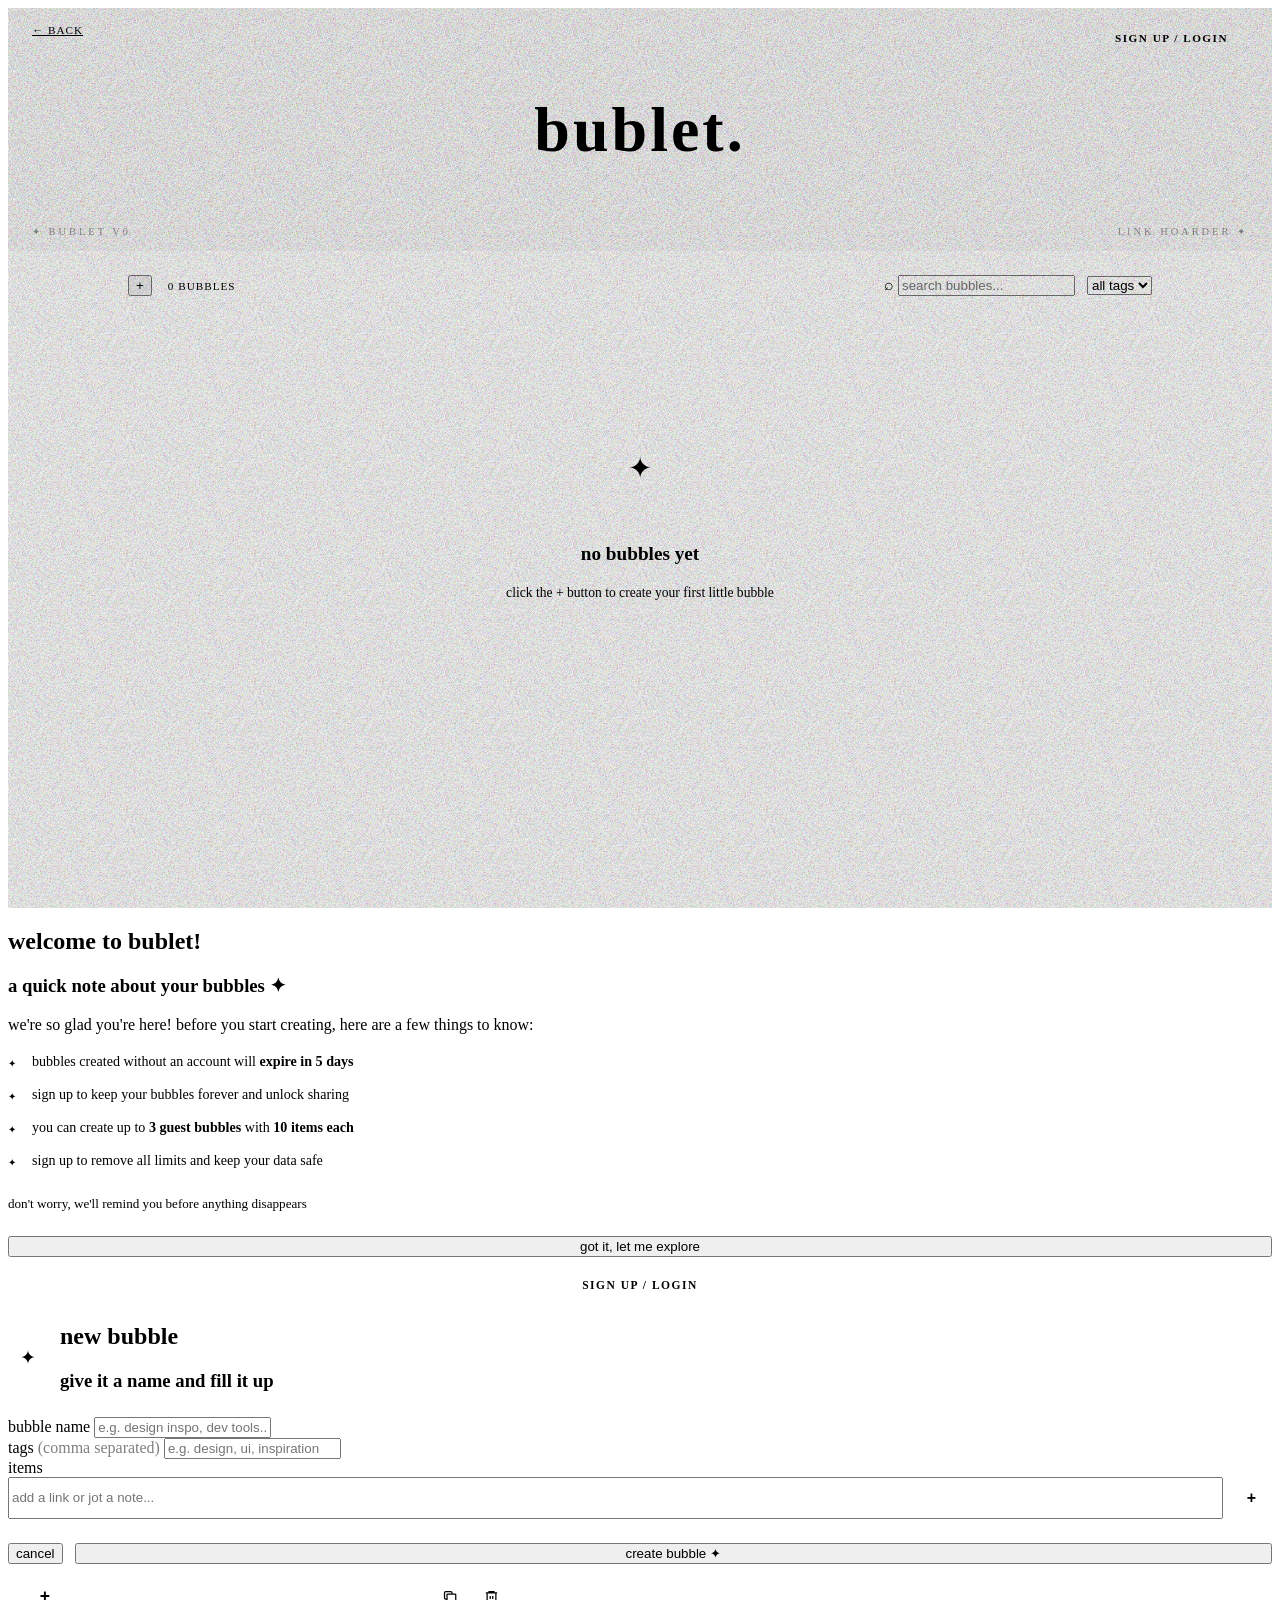
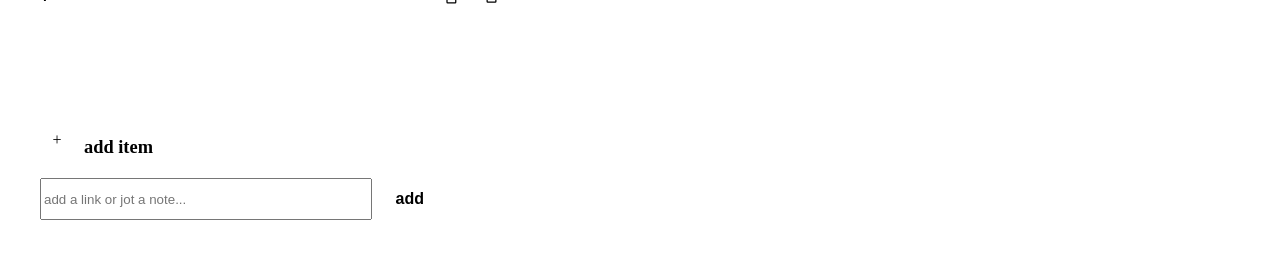
==== frontend/dashboard.html @ c85ff53b "phase 1 completed." ====
<!DOCTYPE html>
<html lang="en">

<head>
    <meta charset="UTF-8" />
    <meta name="viewport" content="width=device-width, initial-scale=1.0" />
    <base href="/" />
    <title>bublet — your bubbles</title>
    <meta name="description"
        content="Your personal bubble dashboard — organize, search, and share your link collections." />
    <link rel="stylesheet" href="styles.css?v=2" />
    <style>
        /* ── Dashboard Layout ── */
        .dashboard {
            min-height: 100vh;
            background: var(--bg-warm);
            display: flex;
            flex-direction: column;
            position: relative;
        }

        .dashboard::before {
            content: '';
            position: absolute;
            inset: 0;
            background-image: url("data:image/svg+xml,%3Csvg viewBox='0 0 256 256' xmlns='http://www.w3.org/2000/svg'%3E%3Cfilter id='grain'%3E%3CfeTurbulence type='fractalNoise' baseFrequency='0.85' numOctaves='4' stitchTiles='stitch'/%3E%3C/filter%3E%3Crect width='100%25' height='100%25' filter='url(%23grain)'/%3E%3C/svg%3E");
            background-size: 128px 128px;
            opacity: 2.8;
            mix-blend-mode: multiply;
            pointer-events: none;
            z-index: 0;
        }

        /* ── Header Banner ── */
        .dash-header {
            height: 27vh;
            min-height: 160px;
            background: var(--bg-deep);
            display: flex;
            align-items: center;
            justify-content: center;
            position: relative;
            overflow: hidden;
            border-bottom: 2px solid var(--text-dark);
            z-index: 1;
        }

        .dash-header::before {
            content: '';
            position: absolute;
            inset: 0;
            background-image: url("data:image/svg+xml,%3Csvg viewBox='0 0 256 256' xmlns='http://www.w3.org/2000/svg'%3E%3Cfilter id='grain'%3E%3CfeTurbulence type='fractalNoise' baseFrequency='0.85' numOctaves='4' stitchTiles='stitch'/%3E%3C/filter%3E%3Crect width='100%25' height='100%25' filter='url(%23grain)'/%3E%3C/svg%3E");
            background-size: 128px 128px;
            opacity: 0.4;
            mix-blend-mode: overlay;
            pointer-events: none;
            z-index: 0;
        }

        /* The user will put a header image here later.
       For now, show a clean dark bg with the title. */
        .dash-header .header-bg {
            position: absolute;
            inset: 0;
            width: 100%;
            height: 100%;
            object-fit: cover;
            opacity: 0.7;
        }

        .header-title {
            font-family: var(--font-cursive);
            font-size: 4rem;
            font-weight: 700;
            color: var(--text-light);
            z-index: 1;
            letter-spacing: 3px;
        }

        .header-title span {
            color: var(--rose);
        }

        /* Decorative labels */
        .header-decor {
            position: absolute;
            z-index: 1;
            font-family: var(--font-mono);
            font-size: 0.65rem;
            letter-spacing: 3px;
            text-transform: uppercase;
            color: var(--text-muted);
            opacity: 0.4;
        }

        .header-decor.left {
            left: 24px;
            bottom: 14px;
        }

        .header-decor.right {
            right: 24px;
            bottom: 14px;
        }

        /* Login button */
        .btn-login {
            position: absolute;
            top: 16px;
            right: 24px;
            z-index: 3;
            padding: 8px 20px;
            background: var(--sage);
            color: var(--text-dark);
            font-family: var(--font-mono);
            font-size: 0.7rem;
            font-weight: 700;
            letter-spacing: 1.5px;
            text-transform: uppercase;
            border: 2px solid var(--text-dark);
            box-shadow: var(--shadow-hard-sm);
            cursor: pointer;
            transition: transform 0.15s, box-shadow 0.15s;
        }

        .btn-login:hover {
            transform: translate(-1px, -1px);
            box-shadow: 5px 5px 0px var(--border-dark);
        }

        .btn-login:active {
            transform: translate(2px, 2px);
            box-shadow: 1px 1px 0px var(--border-dark);
        }

        /* Header image rotate button */
        .btn-rotate-header {
            position: absolute;
            top: 16px;
            right: 24px;
            z-index: 3;
            width: 36px;
            height: 36px;
            padding: 0;
            background: var(--sage);
            color: var(--text-dark);
            border: 2px solid var(--text-dark);
            border-radius: 50%;
            box-shadow: var(--shadow-hard-sm);
            cursor: pointer;
            display: flex;
            align-items: center;
            justify-content: center;
            transition: transform 0.15s, box-shadow 0.15s;
        }

        .btn-rotate-header svg {
            width: 16px;
            height: 16px;
        }

        .btn-rotate-header:hover {
            transform: translate(-1px, -1px);
            box-shadow: 5px 5px 0px var(--border-dark);
        }

        .btn-rotate-header:active {
            transform: translate(2px, 2px) rotate(180deg);
            box-shadow: 1px 1px 0px var(--border-dark);
        }

        /* Back link */
        .header-back {
            position: absolute;
            top: 16px;
            left: 24px;
            z-index: 3;
            font-family: var(--font-mono);
            font-size: 0.7rem;
            color: var(--text-muted);
            letter-spacing: 1px;
            text-transform: uppercase;
            transition: color 0.2s;
        }

        .header-back:hover {
            color: var(--text-light);
        }

        /* ── Toolbar ── */
        .toolbar {
            display: flex;
            align-items: center;
            gap: 16px;
            padding: 24px 120px;
            border-bottom: 1px solid var(--border-light);
        }

        .toolbar-left {
            display: flex;
            align-items: center;
            gap: 16px;
        }

        .toolbar-right {
            display: flex;
            align-items: center;
            gap: 12px;
            margin-left: auto;
        }

        .visibility-toggle {
            font-family: var(--font-mono);
            font-size: 0.7rem;
            letter-spacing: 0.5px;
            padding: 6px 14px;
            border-radius: 6px;
            border: 2px solid var(--border-dark);
            background: var(--rose);
            color: var(--text-light);
            cursor: pointer;
            transition: all 0.2s ease;
            box-shadow: var(--shadow-hard-sm);
        }

        .visibility-toggle:hover {
            background: var(--coral);
            transform: translate(1px, 1px);
            box-shadow: 1px 1px 0px var(--border-dark);
        }

        .visibility-toggle.is-public {
            background: var(--sage);
            color: var(--text-heading);
            border-color: var(--border-dark);
        }

        .bubble-count-display {
            font-family: var(--font-mono);
            font-size: 0.7rem;
            color: var(--text-body);
            letter-spacing: 1px;
            text-transform: uppercase;
        }

        /* ── Bubble Grid ── */
        .bubble-grid {
            flex: 1;
            margin: 0 220px;
            padding: 32px 40px 60px;

            display: flex;
            flex-wrap: wrap;
            gap: 38px;
            align-content: flex-start;
        }

        .bubble-grid .bubble {
            animation: pop-in 0.35s ease both;
        }

        .bubble-grid .bubble:nth-child(1) {
            animation-delay: 0.03s;
        }

        .bubble-grid .bubble:nth-child(2) {
            animation-delay: 0.06s;
        }

        .bubble-grid .bubble:nth-child(3) {
            animation-delay: 0.09s;
        }

        .bubble-grid .bubble:nth-child(4) {
            animation-delay: 0.12s;
        }

        .bubble-grid .bubble:nth-child(5) {
            animation-delay: 0.15s;
        }

        .bubble-grid .bubble:nth-child(6) {
            animation-delay: 0.18s;
        }

        .bubble-grid .bubble:nth-child(7) {
            animation-delay: 0.21s;
        }

        .bubble-grid .bubble:nth-child(8) {
            animation-delay: 0.24s;
        }

        /* Empty state */
        .empty-state {
            flex: 1;
            display: flex;
            flex-direction: column;
            align-items: center;
            justify-content: center;
            text-align: center;
            padding: 80px 20px;
        }

        .empty-state .empty-icon {
            width: 72px;
            height: 72px;
            border-radius: 50%;
            background: var(--bg-cream);
            border: 2px solid var(--border-light);
            display: flex;
            align-items: center;
            justify-content: center;
            font-size: 1.8rem;
            margin-bottom: 20px;
        }

        .empty-state h3 {
            font-family: var(--font-body);
            font-size: 1.2rem;
            font-weight: 700;
            color: var(--text-dark);
            margin-bottom: 6px;
        }

        .empty-state p {
            font-size: 0.85rem;
            color: var(--text-body);
        }

        /* ── Policy Modal Extras ── */
        .policy-icon {
            width: 50px;
            height: 50px;
            background: var(--peach);
            border: 2px solid var(--text-dark);
            box-shadow: var(--shadow-hard-sm);
            display: flex;
            align-items: center;
            justify-content: center;
            font-size: 1.4rem;
            margin-bottom: 16px;
        }

        .policy-points {
            margin: 14px 0 24px;
            padding-left: 0;
            list-style: none;
        }

        .policy-points li {
            position: relative;
            padding-left: 24px;
            margin-bottom: 10px;
            font-size: 0.88rem;
            color: var(--text-body);
            line-height: 1.65;
        }

        .policy-points li::before {
            content: '✦';
            position: absolute;
            left: 0;
            color: var(--lavender);
            font-size: 0.65rem;
            top: 5px;
        }

        /* ── Policy Modal Actions ── */
        .policy-actions {
            margin-top: 24px;
            display: flex;
            flex-direction: column;
            gap: 10px;
        }

        .policy-actions .btn-primary {
            width: 100%;
            justify-content: center;
        }

        .btn-signup {
            width: 100%;
            padding: 12px 24px;
            background: var(--sage);
            color: var(--text-dark);
            font-family: var(--font-mono);
            font-size: 0.72rem;
            font-weight: 700;
            letter-spacing: 1.5px;
            text-transform: uppercase;
            border: 2px solid var(--text-dark);
            box-shadow: var(--shadow-hard-sm);
            cursor: pointer;
            transition: transform 0.15s, box-shadow 0.15s;
            text-align: center;
        }

        .btn-signup:hover {
            transform: translate(-1px, -1px);
            box-shadow: 5px 5px 0px var(--border-dark);
        }

        .btn-signup:active {
            transform: translate(2px, 2px);
            box-shadow: 1px 1px 0px var(--border-dark);
        }

        /* ── Create Modal Extras ── */
        .create-modal-title {
            display: flex;
            align-items: center;
            gap: 12px;
            margin-bottom: 6px;
        }

        .create-modal-title .icon {
            width: 40px;
            height: 40px;
            background: var(--lavender);
            border: 2px solid var(--text-dark);
            display: flex;
            align-items: center;
            justify-content: center;
            font-size: 1.2rem;
            color: var(--text-dark);
            flex-shrink: 0;
        }

        .add-link-row {
            display: flex;
            gap: 8px;
        }

        .add-link-row input {
            flex: 1;
        }

        .add-link-btn {
            padding: 12px 16px;
            background: var(--lavender);
            color: var(--text-dark);
            font-size: 1rem;
            font-weight: 700;
            border: 2px solid var(--text-dark);
            transition: background 0.15s;
            flex-shrink: 0;
        }

        .add-link-btn:hover {
            background: var(--rose);
            color: var(--text-light);
        }

        .form-footer {
            display: flex;
            gap: 12px;
            margin-top: 24px;
        }

        .form-footer .btn-primary {
            flex: 1;
            justify-content: center;
        }

        .form-footer .btn-secondary {
            flex-shrink: 0;
        }

        /* ── Detail Modal ── */
        .detail-modal-card {
            max-width: 520px;
            padding: 0;
            display: flex;
            flex-direction: column;
            max-height: 75vh;
            overflow: hidden;
        }

        .detail-navbar {
            display: flex;
            align-items: center;
            padding: 16px 20px;
            border-bottom: 2px solid var(--border-light);
            background: var(--bg-cream);
            gap: 8px;
            flex-shrink: 0;
        }

        .detail-navbar .nav-btn {
            display: flex;
            align-items: center;
            justify-content: center;
            width: 34px;
            height: 34px;
            background: transparent;
            border: 2px solid var(--border-light);
            color: var(--text-dark);
            font-size: 1.1rem;
            font-weight: 700;
            cursor: pointer;
            transition: all 0.15s;
            flex-shrink: 0;
        }

        .detail-navbar .nav-btn:hover {
            border-color: var(--text-dark);
            background: white;
        }

        .detail-navbar .nav-btn.delete-btn {
            border-color: var(--rose);
            color: var(--rose);
        }

        .detail-navbar .nav-btn.delete-btn:hover {
            background: var(--rose);
            color: var(--text-light);
        }

        .detail-navbar .nav-btn svg {
            width: 15px;
            height: 15px;
        }

        .detail-title {
            flex: 1;
            font-family: var(--font-body);
            font-size: 1.05rem;
            font-weight: 700;
            color: var(--text-dark);
            text-align: center;
            overflow: hidden;
            text-overflow: ellipsis;
            white-space: nowrap;
            padding: 2px 8px;
            cursor: text;
            border-bottom: 2px solid transparent;
            transition: border-color 0.2s, background 0.2s;
        }

        .detail-title:hover {
            border-bottom-color: var(--border-light);
        }

        .detail-title[contenteditable="true"] {
            outline: none;
            background: white;
            border-bottom-color: var(--lavender);
            text-overflow: clip;
        }

        .detail-link-list {
            flex: 1;
            overflow-y: auto;
            padding: 16px 20px;
            list-style: none;
            display: flex;
            flex-direction: column;
            gap: 6px;
        }

        .detail-link-item {
            display: flex;
            align-items: center;
            gap: 10px;
            padding: 10px 14px;
            background: white;
            border: 1px solid var(--border-light);
            transition: border-color 0.15s;
        }

        .detail-link-item:hover {
            border-color: var(--lavender);
        }

        .detail-link-item .link-bullet {
            color: var(--lavender);
            font-size: 1.2rem;
            flex-shrink: 0;
            line-height: 1;
        }

        .detail-link-item a,
        .detail-link-item .item-text {
            flex: 1;
            color: var(--text-body);
            font-size: 0.84rem;
            word-break: break-all;
            line-height: 1.4;
            transition: color 0.15s;
        }

        .detail-link-item a:hover {
            color: var(--rose);
        }

        .detail-link-item .remove-detail-link {
            flex-shrink: 0;
            margin-left: auto;
            font-size: 0.7rem;
            color: var(--rose);
            cursor: pointer;
            opacity: 0;
            transition: opacity 0.15s;
            padding: 4px;
        }

        .detail-link-item:hover .remove-detail-link {
            opacity: 0.5;
        }

        .detail-link-item .remove-detail-link:hover {
            opacity: 1;
        }

        .detail-empty {
            display: flex;
            flex-direction: column;
            align-items: center;
            justify-content: center;
            text-align: center;
            padding: 40px 20px;
            color: var(--text-muted);
            list-style: none;
        }

        .detail-empty p {
            margin: 0;
            font-size: 0.85rem;
        }

        /* ── Confirm Delete Bar ── */
        .confirm-bar {
            display: flex;
            align-items: center;
            gap: 10px;
            padding: 14px 20px;
            background: #fef0f0;
            border-top: 2px solid var(--rose);
            flex-shrink: 0;
        }

        .confirm-bar span {
            font-family: var(--font-mono);
            font-size: 0.72rem;
            letter-spacing: 0.5px;
            color: var(--text-body);
            flex: 1;
        }

        .confirm-bar .btn-delete-confirm {
            padding: 8px 18px;
            background: var(--rose);
            color: var(--text-light);
            font-family: var(--font-mono);
            font-size: 0.7rem;
            font-weight: 700;
            letter-spacing: 1px;
            text-transform: uppercase;
            border: 2px solid var(--text-dark);
            cursor: pointer;
            transition: background 0.15s;
        }

        .confirm-bar .btn-delete-confirm:hover {
            background: #c4627a;
        }

        .confirm-bar .btn-delete-cancel {
            padding: 8px 14px;
            background: transparent;
            color: var(--text-body);
            font-family: var(--font-mono);
            font-size: 0.7rem;
            font-weight: 600;
            letter-spacing: 1px;
            text-transform: uppercase;
            border: 1px solid var(--border-light);
            cursor: pointer;
            transition: border-color 0.15s;
        }

        .confirm-bar .btn-delete-cancel:hover {
            border-color: var(--text-dark);
        }

        /* ── Add Link Sub-popup ── */
        .add-link-modal-card {
            max-width: 400px;
            padding: 28px 32px;
        }

        .add-link-modal-title {
            display: flex;
            align-items: center;
            gap: 10px;
            margin-bottom: 20px;
        }

        .add-link-modal-title .icon {
            width: 34px;
            height: 34px;
            background: var(--sage);
            border: 2px solid var(--text-dark);
            display: flex;
            align-items: center;
            justify-content: center;
            font-size: 1rem;
            color: var(--text-dark);
            flex-shrink: 0;
        }

        .add-link-modal-title h2 {
            font-size: 1.15rem;
            margin-bottom: 0;
        }

        /* ── Toast Notification ── */
        .toast {
            position: fixed;
            bottom: 32px;
            left: 50%;
            transform: translateX(-50%) translateY(16px);
            background: var(--bg-deep);
            color: var(--text-light);
            font-family: var(--font-mono);
            font-size: 0.72rem;
            letter-spacing: 1.5px;
            text-transform: uppercase;
            padding: 12px 28px;
            border: 2px solid var(--border-dark);
            box-shadow: var(--shadow-hard-sm);
            z-index: 2000;
            opacity: 0;
            transition: opacity 0.3s, transform 0.3s var(--ease-out);
            pointer-events: none;
        }

        .toast.show {
            opacity: 1;
            transform: translateX(-50%) translateY(0);
        }

        /* ── New Components Responsive ── */
        @media (max-width: 768px) {
            .detail-modal-card {
                max-height: 85vh;
            }

            .detail-navbar {
                padding: 14px 16px;
                gap: 6px;
            }

            .detail-title {
                font-size: 0.9rem;
            }

            .detail-navbar .nav-btn {
                width: 30px;
                height: 30px;
            }

            .add-link-modal-card {
                max-width: 95%;
                padding: 24px 20px;
            }
        }

        /* ── Responsive ── */
        @media (max-width: 768px) {
            .toolbar {
                flex-wrap: wrap;
                padding: 20px 24px;
            }

            .toolbar-right {
                width: 100%;
                margin-left: 0;
            }

            .search-bar {
                max-width: 100%;
            }

            .bubble-grid {
                margin: 0 40px;
                padding: 32px 40px 60px;
                gap: 20px;
                justify-content: center;
            }

            .header-title {
                font-size: 2.8rem;
            }
        }

        @media (max-width: 500px) {
            .header-title {
                font-size: 2.2rem;
            }

            .header-decor {
                display: none;
            }

            .btn-login {
                padding: 6px 14px;
                font-size: 0.6rem;
            }
        }
    </style>
</head>

<body>
    <div class="dashboard" id="dashboard-page">

        <!-- ── Header Banner ── -->
        <header class="dash-header">
            <!-- Replace the src attribute with the path to your own image -->
            <img class="header-bg" id="header-bg-img" src="images/blush-1920.webp"
                srcset="images/blush-600.webp 600w, images/blush-1200.webp 1200w, images/blush-1920.webp 1920w"
                sizes="100vw" alt="Header Background" />
            <a href="index.html" class="header-back">← back</a>
            <button class="btn-rotate-header" id="btn-rotate-header" title="Change header image" style="display: none;">
                <svg viewBox="0 0 24 24" fill="none" stroke="currentColor" stroke-width="2.5" stroke-linecap="round"
                    stroke-linejoin="round">
                    <path d="M21.5 2v6h-6" />
                    <path d="M21.34 13a10 10 0 1 1-2.82-7.17L21.5 8" />
                </svg>
            </button>
            <button class="btn-login" id="btn-login" title="Sign up with Google">sign up / login</button>
            <span class="header-decor left">✦ bublet v0</span>
            <h1 class="header-title">bublet<span>.</span></h1>
            <span class="header-decor right">link hoarder ✦</span>
        </header>

        <!-- ── Toolbar ── -->
        <div class="toolbar">
            <div class="toolbar-left">
                <button class="btn-icon" id="btn-create-bubble" title="Create a new bubble"
                    aria-label="Create new bubble">
                    +
                </button>
                <span class="bubble-count-display" id="bubble-count">0 bubbles</span>
            </div>
            <div class="toolbar-right">
                <div class="search-bar">
                    <span class="search-icon">⌕</span>
                    <input type="text" id="search-input" placeholder="search bubbles..." aria-label="Search bubbles" />
                </div>
                <div class="tag-filter">
                    <select id="tag-filter" aria-label="Filter by tag">
                        <option value="">all tags</option>
                    </select>
                </div>
                <button class="visibility-toggle" id="btn-share-page" style="display: none;"
                    title="Share your page publicly">
                    share page
                </button>
            </div>
        </div>

        <!-- ── Bubble Grid ── -->
        <div class="bubble-grid" id="bubble-grid">
            <div class="empty-state" id="empty-state">
                <div class="empty-icon">✦</div>
                <h3>no bubbles yet</h3>
                <p>click the + button to create your first little bubble</p>
            </div>
        </div>
    </div>

    <!-- ═══════════════════════════════════════
       MODAL: Bubble Deletion Policy
       ═══════════════════════════════════════ -->
    <div class="modal-overlay" id="policy-modal">
        <div class="modal-card">
            <h2>welcome to bublet!</h2>
            <h3>a quick note about your bubbles ✦</h3>
            <p>we're so glad you're here! before you start creating, here are a few things to know:</p>
            <ul class="policy-points">
                <li>bubbles created without an account will <strong>expire in 5 days</strong></li>
                <li>sign up to keep your bubbles forever and unlock sharing</li>
                <li>you can create up to <strong>3 guest bubbles</strong> with <strong>10 items each</strong></li>
                <li>sign up to remove all limits and keep your data safe</li>
            </ul>
            <p style="font-size: 0.82rem; color: var(--text-muted);">
                don't worry, we'll remind you before anything disappears
            </p>
            <div class="policy-actions">
                <button class="btn-primary" id="btn-dismiss-policy">
                    got it, let me explore
                </button>
                <button class="btn-signup" id="btn-policy-signup">
                    sign up / login
                </button>
            </div>
        </div>
    </div>

    <!-- ═══════════════════════════════════════
       MODAL: Create Bubble
       ═══════════════════════════════════════ -->
    <div class="modal-overlay" id="create-modal">
        <div class="modal-card">
            <div class="create-modal-title">
                <div class="icon">✦</div>
                <div>
                    <h2>new bubble</h2>
                    <h3>give it a name and fill it up</h3>
                </div>
            </div>

            <form id="create-bubble-form">
                <div class="form-group">
                    <label for="bubble-name">bubble name</label>
                    <input type="text" class="form-input" id="bubble-name" placeholder="e.g. design inspo, dev tools..."
                        required />
                </div>

                <div class="form-group">
                    <label for="bubble-tags">tags <span
                            style="opacity:0.5; text-transform: none; letter-spacing: 0; font-family: var(--font-body); font-weight: 400;">(comma
                            separated)</span></label>
                    <input type="text" class="form-input" id="bubble-tags" placeholder="e.g. design, ui, inspiration" />
                </div>

                <div class="form-group">
                    <label>items</label>
                    <div class="add-link-row">
                        <input type="text" class="form-input" id="link-input"
                            placeholder="add a link or jot a note..." />
                        <button type="button" class="add-link-btn" id="btn-add-link">+</button>
                    </div>
                    <div class="link-list" id="link-list"></div>
                </div>

                <div class="form-footer">
                    <button type="button" class="btn-secondary" id="btn-cancel-create">cancel</button>
                    <button type="submit" class="btn-primary">
                        create bubble ✦
                    </button>
                </div>
            </form>
        </div>
    </div>

    <!-- ═══════════════════════════════════════
       MODAL: Bubble Detail
       ═══════════════════════════════════════ -->
    <div class="modal-overlay" id="detail-modal">
        <div class="modal-card detail-modal-card">
            <div class="detail-navbar">
                <button class="nav-btn" id="btn-detail-add" title="Add link">+</button>
                <span class="detail-title" id="detail-title"></span>
                <button class="nav-btn" id="btn-detail-copy" title="Copy all links">
                    <svg width="15" height="15" fill="none" stroke="currentColor" stroke-width="2" viewBox="0 0 24 24">
                        <rect x="8" y="8" width="14" height="14" rx="1" />
                        <path d="M16 8V6a2 2 0 00-2-2H6a2 2 0 00-2 2v8a2 2 0 002 2h2" />
                    </svg>
                </button>

                <button class="nav-btn delete-btn" id="btn-detail-delete" title="Delete bubble">
                    <svg width="15" height="15" fill="none" stroke="currentColor" stroke-width="2" viewBox="0 0 24 24">
                        <path d="M3 6h18M8 6V4h8v2M5 6v14a1 1 0 001 1h12a1 1 0 001-1V6" />
                        <path d="M10 11v5M14 11v5" />
                    </svg>
                </button>
            </div>
            <ul class="detail-link-list" id="detail-link-list"></ul>
            <div class="confirm-bar" id="confirm-delete-bar" style="display: none;">
                <span>delete this bubble?</span>
                <button class="btn-delete-cancel" id="btn-delete-cancel">cancel</button>
                <button class="btn-delete-confirm" id="btn-delete-confirm">delete</button>
            </div>
        </div>
    </div>

    <!-- ═══════════════════════════════════════
       MODAL: Add Link (sub-popup)
       ═══════════════════════════════════════ -->
    <div class="modal-overlay" id="add-link-modal" style="z-index: 1100;">
        <div class="modal-card add-link-modal-card">
            <div class="add-link-modal-title">
                <div class="icon">+</div>
                <h2>add item</h2>
            </div>
            <div class="form-group" style="margin-bottom: 0;">
                <div class="add-link-row">
                    <input type="text" class="form-input" id="detail-link-input"
                        placeholder="add a link or jot a note..." />
                    <button type="button" class="add-link-btn" id="btn-detail-add-link">add</button>
                </div>
            </div>
        </div>
    </div>

    <!-- Toast -->
    <div class="toast" id="toast"></div>

    <script src="app.js"></script>
</body>

</html>
---- frontend/styles.css ----
/* ============================================
   BUBLET — Design System: "Retro Bubblegum"
   Flat · Sharp · Warm · Retro
   ============================================ */

@import url('https://fonts.googleapis.com/css2?family=Dancing+Script:wght@400;600;700&family=Inter:wght@300;400;500;600;700&family=Space+Mono:wght@400;700&display=swap');

/* ── Tokens ── */
:root {
    /* backgrounds */
    --bg-deep: #1c1520;
    --bg-card: #2a2230;
    --bg-warm: #faf5ef;
    --bg-cream: #f5ede3;

    /* accent */
    --lavender: #b8a9d4;
    --rose: #d4829a;
    --peach: #e8b4a0;
    --gold: #d4a65a;
    --sage: #9bc4a8;
    --sky: #8cb8d4;
    --mauve: #c49ab5;
    --coral: #d9968a;
    --teal: #7bb8b0;
    --lilac: #c4a8d8;
    --mint: #a3d4b7;

    /* text */
    --text-light: #f5ede3;
    --text-muted: #a09aac;
    --text-dark: #2a2230;
    --text-body: #5a4e68;

    /* borders */
    --border-dark: #3d3348;
    --border-light: #d8cfc4;
    --border-accent: var(--lavender);

    /* hard shadows (retro offset) */
    --shadow-hard: 4px 4px 0px var(--border-dark);
    --shadow-hard-sm: 3px 3px 0px var(--border-dark);
    --shadow-hard-light: 4px 4px 0px var(--border-light);
    --shadow-hard-accent: 4px 4px 0px var(--lavender);

    /* radii — retro = minimal rounding */
    --radius-sm: 4px;
    --radius-md: 8px;
    --radius-lg: 12px;
    --radius-full: 999px;

    /* typography */
    --font-cursive: 'Dancing Script', cursive;
    --font-body: 'Inter', -apple-system, sans-serif;
    --font-mono: 'Space Mono', monospace;

    /* transitions */
    --ease-out: cubic-bezier(0.16, 1, 0.3, 1);
}

/* ── Reset ── */
*,
*::before,
*::after {
    margin: 0;
    padding: 0;
    box-sizing: border-box;
}

html {
    font-size: 16px;
    scroll-behavior: smooth;
    -webkit-font-smoothing: antialiased;
}

body {
    font-family: var(--font-body);
    color: var(--text-dark);
    line-height: 1.6;
    overflow-x: hidden;
}

a {
    text-decoration: none;
    color: inherit;
}

button {
    cursor: pointer;
    border: none;
    background: none;
    font-family: inherit;
}

input,
select,
textarea {
    font-family: inherit;
    border: none;
    outline: none;
}

/* ── Component: Buttons ── */
.btn-primary {
    display: inline-flex;
    align-items: center;
    gap: 10px;
    padding: 14px 36px;
    background: var(--rose);
    color: var(--text-light);
    font-size: 0.85rem;
    font-weight: 600;
    letter-spacing: 1.5px;
    text-transform: uppercase;
    border: 2px solid var(--text-dark);
    box-shadow: var(--shadow-hard);
    transition: transform 0.15s, box-shadow 0.15s;
}

.btn-primary:hover {
    transform: translate(-2px, -2px);
    box-shadow: 6px 6px 0px var(--border-dark);
}

.btn-primary:active {
    transform: translate(2px, 2px);
    box-shadow: 1px 1px 0px var(--border-dark);
}

.btn-secondary {
    display: inline-flex;
    align-items: center;
    gap: 8px;
    padding: 12px 28px;
    background: transparent;
    color: var(--text-dark);
    font-size: 0.8rem;
    font-weight: 600;
    letter-spacing: 1px;
    text-transform: uppercase;
    border: 2px solid var(--border-light);
    transition: all 0.15s;
}

.btn-secondary:hover {
    border-color: var(--text-dark);
    background: var(--bg-cream);
}

.btn-icon {
    display: flex;
    align-items: center;
    justify-content: center;
    width: 46px;
    height: 46px;
    background: var(--lavender);
    color: var(--text-dark);
    font-size: 1.5rem;
    font-weight: 700;
    border: 2px solid var(--text-dark);
    box-shadow: var(--shadow-hard-sm);
    transition: transform 0.15s, box-shadow 0.15s;
}

.btn-icon:hover {
    transform: translate(-1px, -1px);
    box-shadow: 5px 5px 0px var(--border-dark);
}

.btn-icon:active {
    transform: translate(2px, 2px);
    box-shadow: 1px 1px 0px var(--border-dark);
}

/* ── Component: Modal ── */
.modal-overlay {
    position: fixed;
    inset: 0;
    background: rgba(28, 21, 32, 0.75);
    display: flex;
    align-items: center;
    justify-content: center;
    z-index: 1000;
    opacity: 0;
    pointer-events: none;
    transition: opacity 0.25s;
}

.modal-overlay.active {
    opacity: 1;
    pointer-events: all;
}

.modal-card {
    background: var(--bg-warm);
    border: 2px solid var(--text-dark);
    box-shadow: 8px 8px 0px var(--border-dark);
    padding: 40px;
    max-width: 480px;
    width: 90%;
    position: relative;
}

.modal-card h2 {
    font-family: var(--font-cursive);
    font-size: 2rem;
    font-weight: 700;
    color: var(--text-dark);
    margin-bottom: 4px;
}

.modal-card h3 {
    font-family: var(--font-cursive);
    font-size: 1.3rem;
    color: var(--rose);
    margin-bottom: 20px;
}

.modal-card p {
    color: var(--text-body);
    font-size: 0.92rem;
    line-height: 1.7;
    margin-bottom: 14px;
}

/* ── Component: Form Fields ── */
.form-group {
    margin-bottom: 20px;
}

.form-group label {
    display: block;
    font-family: var(--font-mono);
    font-size: 0.7rem;
    font-weight: 700;
    color: var(--text-body);
    text-transform: uppercase;
    letter-spacing: 2px;
    margin-bottom: 8px;
}

.form-input {
    width: 100%;
    padding: 12px 16px;
    background: white;
    border: 2px solid var(--border-light);
    font-size: 0.92rem;
    color: var(--text-dark);
    transition: border-color 0.2s;
}

.form-input:focus {
    border-color: var(--lavender);
}

.form-input::placeholder {
    color: var(--text-muted);
}

/* ── Component: Bubble (Organic Shapes) ── */
.bubble {
    display: flex;
    flex-direction: column;
    align-items: center;
    justify-content: center;
    gap: 4px;
    width: 170px;
    height: 160px;
    background: var(--bg-cream);
    border: 2px solid var(--text-dark);
    box-shadow: 3px 3px 0px var(--border-dark);
    cursor: pointer;
    transition: transform 0.2s var(--ease-out), box-shadow 0.2s var(--ease-out);
    text-align: center;
    padding: 22px;
    /* default blob shape */
    border-radius: 50%;
    position: relative;
    overflow: hidden;
}

/* Grainy film texture overlay */
.bubble::after {
    content: '';
    position: absolute;
    inset: 0;
    border-radius: inherit;
    background-image: url("data:image/svg+xml,%3Csvg viewBox='0 0 256 256' xmlns='http://www.w3.org/2000/svg'%3E%3Cfilter id='grain'%3E%3CfeTurbulence type='fractalNoise' baseFrequency='0.85' numOctaves='4' stitchTiles='stitch'/%3E%3C/filter%3E%3Crect width='100%25' height='100%25' filter='url(%23grain)'/%3E%3C/svg%3E");
    background-size: 128px 128px;
    opacity: 0.6;
    mix-blend-mode: multiply;
    pointer-events: none;
    z-index: 1;
}

.bubble:hover {
    transform: translate(-2px, -2px) rotate(-2deg);
    box-shadow: 5px 5px 0px var(--border-dark);
}

.bubble:active {
    transform: translate(1px, 1px);
    box-shadow: 1px 1px 0px var(--border-dark);
}

.bubble-name {
    font-family: var(--font-body);
    font-size: 0.95rem;
    font-weight: 600;
    color: var(--text-dark);
    max-width: 130px;
    overflow: hidden;
    text-overflow: ellipsis;
    white-space: nowrap;
    line-height: 1.3;
    position: relative;
    z-index: 2;
}

.bubble-link-count {
    font-family: var(--font-mono);
    font-size: 0.6rem;
    font-weight: 400;
    color: var(--text-body);
    letter-spacing: 1px;
    text-transform: uppercase;
    opacity: 0.7;
    position: relative;
    z-index: 2;
}

/* ── Bubble Color Variants ── */
.bubble.variant-rose {
    background: var(--rose);
}

.bubble.variant-rose .bubble-name,
.bubble.variant-rose .bubble-link-count {
    color: var(--text-light);
}

.bubble.variant-peach {
    background: var(--peach);
}

.bubble.variant-lavender {
    background: var(--lavender);
}

.bubble.variant-cream {
    background: var(--bg-warm);
}

.bubble.variant-sage {
    background: var(--sage);
}

.bubble.variant-sky {
    background: var(--sky);
}

.bubble.variant-gold {
    background: var(--gold);
}

.bubble.variant-coral {
    background: var(--coral);
}

.bubble.variant-teal {
    background: var(--teal);
}



/* ── 12 Soft Blob Shapes ──
   Gentle organic distortion — squished circles, not amoebas.
   Values stay in the 40%-60% range for readability. */

.blob-1 {
    border-radius: 54% 46% 48% 52% / 48% 52% 46% 54%;
}

.blob-2 {
    border-radius: 46% 54% 52% 48% / 55% 45% 50% 50%;
}

.blob-3 {
    border-radius: 52% 48% 45% 55% / 50% 50% 55% 45%;
}

.blob-4 {
    border-radius: 48% 52% 55% 45% / 45% 55% 48% 52%;
}

.blob-5 {
    border-radius: 55% 45% 50% 50% / 46% 54% 52% 48%;
}

.blob-6 {
    border-radius: 45% 55% 48% 52% / 52% 48% 45% 55%;
}

.blob-7 {
    border-radius: 50% 50% 54% 46% / 44% 56% 50% 50%;
}

.blob-8 {
    border-radius: 53% 47% 46% 54% / 54% 46% 47% 53%;
}

.blob-9 {
    border-radius: 47% 53% 50% 50% / 50% 50% 53% 47%;
}

.blob-10 {
    border-radius: 44% 56% 53% 47% / 47% 53% 56% 44%;
}

.blob-11 {
    border-radius: 56% 44% 47% 53% / 53% 47% 44% 56%;
}

.blob-12 {
    border-radius: 50% 50% 44% 56% / 56% 44% 50% 50%;
}

/* ── Component: Search ── */
.search-bar {
    position: relative;
    max-width: 280px;
    flex: 1;
}

.search-bar input {
    width: 100%;
    padding: 10px 16px 10px 40px;
    background: white;
    border: 2px solid var(--border-light);
    font-size: 0.85rem;
    color: var(--text-dark);
    transition: border-color 0.2s;
}

.search-bar input:focus {
    border-color: var(--lavender);
}

.search-bar .search-icon {
    position: absolute;
    left: 14px;
    top: 50%;
    transform: translateY(-50%);
    font-size: 0.9rem;
    color: var(--text-muted);
    pointer-events: none;
}

/* ── Component: Tag Filter ── */
.tag-filter {
    position: relative;
}

.tag-filter select {
    padding: 10px 36px 10px 16px;
    background: white;
    border: 2px solid var(--border-light);
    font-size: 0.85rem;
    color: var(--text-dark);
    appearance: none;
    cursor: pointer;
    transition: border-color 0.2s;
    min-width: 140px;
}

.tag-filter select:focus {
    border-color: var(--lavender);
}

.tag-filter::after {
    content: '▾';
    position: absolute;
    right: 14px;
    top: 50%;
    transform: translateY(-50%);
    color: var(--text-muted);
    pointer-events: none;
    font-size: 0.75rem;
}

/* ── Component: Tag Chips ── */
.tag-chip {
    display: inline-flex;
    align-items: center;
    gap: 6px;
    padding: 4px 12px;
    background: var(--lavender);
    color: var(--text-dark);
    font-family: var(--font-mono);
    font-size: 0.65rem;
    font-weight: 700;
    text-transform: uppercase;
    letter-spacing: 1px;
    border: 1px solid var(--text-dark);
}

.tag-chip .remove-tag {
    font-size: 0.8rem;
    cursor: pointer;
    opacity: 0.6;
    transition: opacity 0.15s;
}

.tag-chip .remove-tag:hover {
    opacity: 1;
}

/* ── Link List ── */
.link-list {
    display: flex;
    flex-direction: column;
    gap: 6px;
    margin-top: 8px;
}

.link-item {
    display: flex;
    align-items: center;
    gap: 8px;
    padding: 8px 12px;
    background: white;
    border: 1px solid var(--border-light);
    font-size: 0.82rem;
    color: var(--text-body);
    word-break: break-all;
}

.link-item .remove-link {
    flex-shrink: 0;
    font-size: 0.75rem;
    color: var(--rose);
    cursor: pointer;
    opacity: 0.7;
    transition: opacity 0.15s;
}

.link-item .remove-link:hover {
    opacity: 1;
}

/* ── Utility ── */
.sr-only {
    position: absolute;
    width: 1px;
    height: 1px;
    padding: 0;
    margin: -1px;
    overflow: hidden;
    clip: rect(0, 0, 0, 0);
    border: 0;
}

/* ── Animations (minimal) ── */
@keyframes fade-in {
    from {
        opacity: 0;
    }

    to {
        opacity: 1;
    }
}

@keyframes pop-in {
    0% {
        transform: scale(0);
        opacity: 0;
    }

    70% {
        transform: scale(1.05);
    }

    100% {
        transform: scale(1);
        opacity: 1;
    }
}

/* ── Responsive ── */
@media (max-width: 768px) {
    .modal-card {
        padding: 28px 24px;
        max-width: 95%;
    }

    .bubble {
        width: 100px;
        height: 100px;
    }

    .bubble-name {
        font-size: 0.7rem;
        max-width: 70px;
    }

    .bubble-link-count {
        font-size: 0.5rem;
    }
}
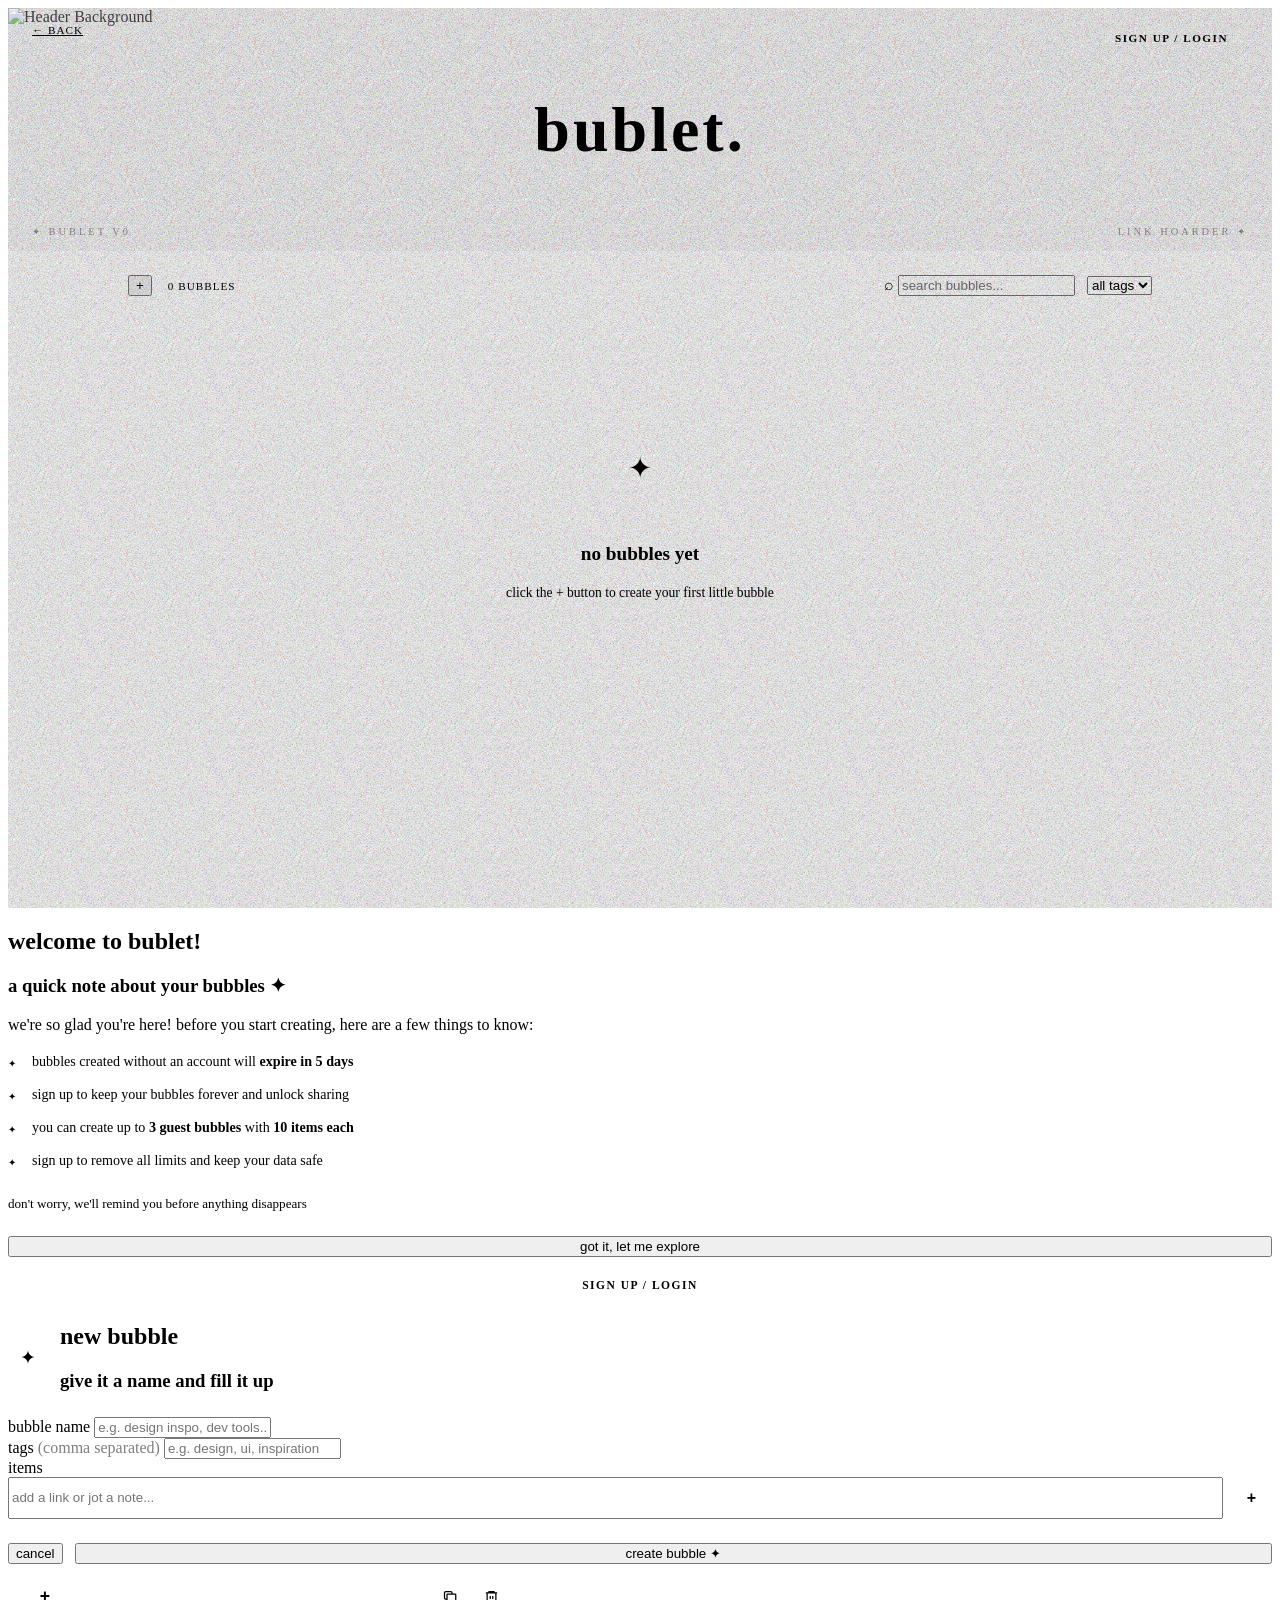
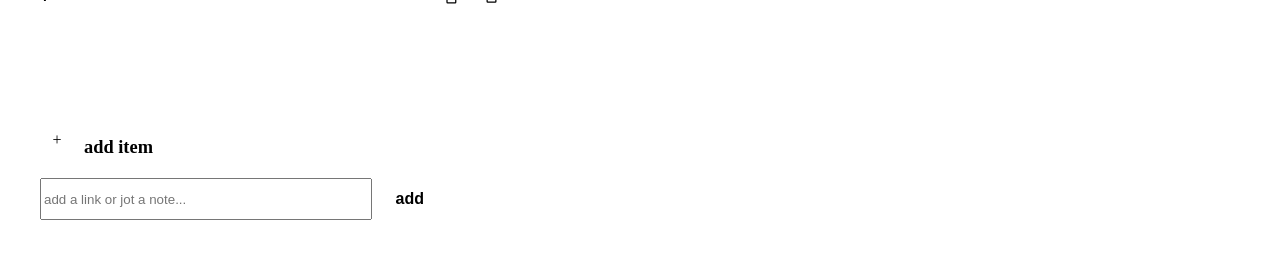
==== commit d755762f: "fixed shape of bubbles" ====
--- a/frontend/dashboard.html
+++ b/frontend/dashboard.html
@@ -255,39 +255,39 @@
             align-content: flex-start;
         }
 
-        .bubble-grid .bubble {
+        .bubble-grid .bubble-shadow-wrap {
             animation: pop-in 0.35s ease both;
         }
 
-        .bubble-grid .bubble:nth-child(1) {
+        .bubble-grid .bubble-shadow-wrap:nth-child(1) {
             animation-delay: 0.03s;
         }
 
-        .bubble-grid .bubble:nth-child(2) {
+        .bubble-grid .bubble-shadow-wrap:nth-child(2) {
             animation-delay: 0.06s;
         }
 
-        .bubble-grid .bubble:nth-child(3) {
+        .bubble-grid .bubble-shadow-wrap:nth-child(3) {
             animation-delay: 0.09s;
         }
 
-        .bubble-grid .bubble:nth-child(4) {
+        .bubble-grid .bubble-shadow-wrap:nth-child(4) {
             animation-delay: 0.12s;
         }
 
-        .bubble-grid .bubble:nth-child(5) {
+        .bubble-grid .bubble-shadow-wrap:nth-child(5) {
             animation-delay: 0.15s;
         }
 
-        .bubble-grid .bubble:nth-child(6) {
+        .bubble-grid .bubble-shadow-wrap:nth-child(6) {
             animation-delay: 0.18s;
         }
 
-        .bubble-grid .bubble:nth-child(7) {
+        .bubble-grid .bubble-shadow-wrap:nth-child(7) {
             animation-delay: 0.21s;
         }
 
-        .bubble-grid .bubble:nth-child(8) {
+        .bubble-grid .bubble-shadow-wrap:nth-child(8) {
             animation-delay: 0.24s;
         }
 
--- a/frontend/styles.css
+++ b/frontend/styles.css
@@ -257,6 +257,23 @@
     color: var(--text-muted);
 }
 
+/* ── Bubble Shadow Wrapper ── */
+.bubble-shadow-wrap {
+    filter: drop-shadow(3px 3px 0px var(--border-dark));
+    transition: transform 0.3s var(--ease-out), filter 0.3s var(--ease-out);
+    cursor: pointer;
+}
+
+.bubble-shadow-wrap:hover {
+    transform: translate(-3px, -3px);
+    filter: drop-shadow(6px 6px 0px var(--border-dark));
+}
+
+.bubble-shadow-wrap:active {
+    transform: translate(1.5px, 1.5px);
+    filter: drop-shadow(1px 1px 0px var(--border-dark));
+}
+
 /* ── Component: Bubble (Organic Shapes) ── */
 .bubble {
     display: flex;
@@ -268,18 +285,22 @@
     height: 160px;
     background: var(--bg-cream);
     border: 2px solid var(--text-dark);
-    box-shadow: 3px 3px 0px var(--border-dark);
     cursor: pointer;
-    transition: transform 0.2s var(--ease-out), box-shadow 0.2s var(--ease-out);
     text-align: center;
     padding: 22px;
-    /* default blob shape */
+    position: relative;
+    overflow: hidden;
+    isolation: isolate;
+    background-clip: padding-box;
     border-radius: 50%;
-    position: relative;
-    overflow: hidden;
-}
-
-/* Grainy film texture overlay */
+    -webkit-mask-image: -webkit-radial-gradient(white, black);
+    -webkit-backface-visibility: hidden;
+    backface-visibility: hidden;
+    transition: transform 0.3s var(--ease-out),
+                box-shadow 0.3s var(--ease-out);
+}
+
+/* Grain texture */
 .bubble::after {
     content: '';
     position: absolute;
@@ -287,20 +308,23 @@
     border-radius: inherit;
     background-image: url("data:image/svg+xml,%3Csvg viewBox='0 0 256 256' xmlns='http://www.w3.org/2000/svg'%3E%3Cfilter id='grain'%3E%3CfeTurbulence type='fractalNoise' baseFrequency='0.85' numOctaves='4' stitchTiles='stitch'/%3E%3C/filter%3E%3Crect width='100%25' height='100%25' filter='url(%23grain)'/%3E%3C/svg%3E");
     background-size: 128px 128px;
-    opacity: 0.6;
+    opacity: 0.55;
     mix-blend-mode: multiply;
     pointer-events: none;
     z-index: 1;
 }
 
 .bubble:hover {
-    transform: translate(-2px, -2px) rotate(-2deg);
-    box-shadow: 5px 5px 0px var(--border-dark);
+    transform: rotate(-1.8deg);
 }
 
 .bubble:active {
-    transform: translate(1px, 1px);
-    box-shadow: 1px 1px 0px var(--border-dark);
+    transform: rotate(0.8deg);
+}
+
+.bubble > * {
+    position: relative;
+    z-index: 2;
 }
 
 .bubble-name {
@@ -373,57 +397,19 @@
 
 
 
-/* ── 12 Soft Blob Shapes ──
-   Gentle organic distortion — squished circles, not amoebas.
-   Values stay in the 40%-60% range for readability. */
-
-.blob-1 {
-    border-radius: 54% 46% 48% 52% / 48% 52% 46% 54%;
-}
-
-.blob-2 {
-    border-radius: 46% 54% 52% 48% / 55% 45% 50% 50%;
-}
-
-.blob-3 {
-    border-radius: 52% 48% 45% 55% / 50% 50% 55% 45%;
-}
-
-.blob-4 {
-    border-radius: 48% 52% 55% 45% / 45% 55% 48% 52%;
-}
-
-.blob-5 {
-    border-radius: 55% 45% 50% 50% / 46% 54% 52% 48%;
-}
-
-.blob-6 {
-    border-radius: 45% 55% 48% 52% / 52% 48% 45% 55%;
-}
-
-.blob-7 {
-    border-radius: 50% 50% 54% 46% / 44% 56% 50% 50%;
-}
-
-.blob-8 {
-    border-radius: 53% 47% 46% 54% / 54% 46% 47% 53%;
-}
-
-.blob-9 {
-    border-radius: 47% 53% 50% 50% / 50% 50% 53% 47%;
-}
-
-.blob-10 {
-    border-radius: 44% 56% 53% 47% / 47% 53% 56% 44%;
-}
-
-.blob-11 {
-    border-radius: 56% 44% 47% 53% / 53% 47% 44% 56%;
-}
-
-.blob-12 {
-    border-radius: 50% 50% 44% 56% / 56% 44% 50% 50%;
-}
+/* ── 12 Soft but Distinct Blob Shapes ── */
+.blob-1  { border-radius: 58% 42% 52% 48% / 48% 52% 45% 55%; }
+.blob-2  { border-radius: 45% 55% 48% 52% / 55% 45% 52% 48%; }
+.blob-3  { border-radius: 52% 48% 55% 45% / 50% 50% 47% 53%; }
+.blob-4  { border-radius: 47% 53% 46% 54% / 44% 56% 50% 50%; }
+.blob-5  { border-radius: 55% 45% 51% 49% / 46% 54% 53% 47%; }
+.blob-6  { border-radius: 48% 52% 54% 46% / 52% 48% 45% 55%; }
+.blob-7  { border-radius: 50% 50% 47% 53% / 56% 44% 52% 48%; }
+.blob-8  { border-radius: 53% 47% 49% 51% / 45% 55% 54% 46%; }
+.blob-9  { border-radius: 46% 54% 52% 48% / 50% 50% 47% 53%; }
+.blob-10 { border-radius: 54% 46% 48% 52% / 47% 53% 55% 45%; }
+.blob-11 { border-radius: 49% 51% 53% 47% / 56% 44% 48% 52%; }
+.blob-12 { border-radius: 51% 49% 45% 55% / 48% 52% 50% 50%; }
 
 /* ── Component: Search ── */
 .search-bar {
